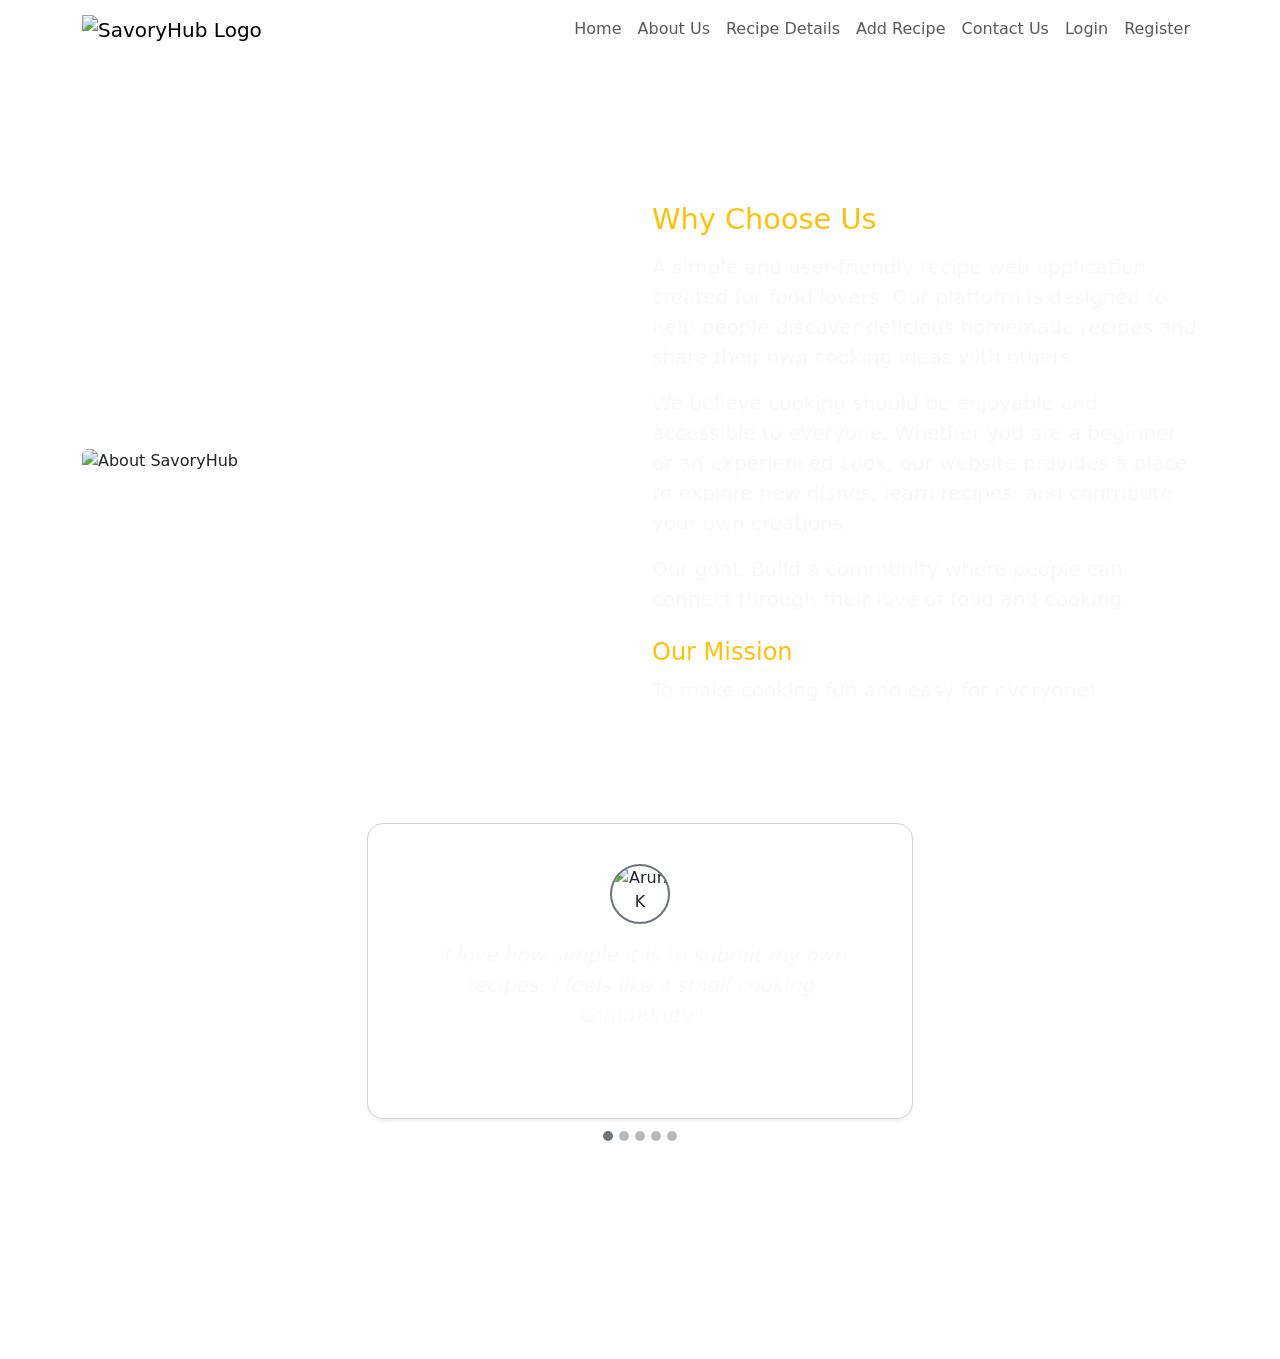
==== about.html @ 76c15b55 "Add files via upload" ====
<!DOCTYPE html>
<html lang="en">

<head>
  <meta charset="UTF-8">
  <meta name="viewport" content="width=device-width, initial-scale=1.0">
  <title>About Us</title>
  <!-- Bootstrap CSS -->
  <link href="https://cdn.jsdelivr.net/npm/bootstrap@5.3.0/dist/css/bootstrap.min.css" rel="stylesheet">
  <link rel="stylesheet" href="https://cdn.jsdelivr.net/npm/bootstrap-icons@1.11.1/font/bootstrap-icons.css">
  <link rel="stylesheet" href="css/style.css">
</head>

<body class="d-flex flex-column min-vh-100">

  <!-- Bootstrap Navbar (Original Design Re-applied) -->
  <nav class="navbar navbar-expand-lg custom-navbar sticky-top">
    <div class="container">
      <a class="navbar-brand" href="index.html">
        <img src="logo.png" alt="SavoryHub Logo" height="40">
      </a>
      <button class="navbar-toggler" type="button" data-bs-toggle="collapse" data-bs-toggle="collapse"
        data-bs-target="#navbarNav" aria-controls="navbarNav" aria-expanded="false" aria-label="Toggle navigation"
        style="border-color: transparent;">
        <span class="navbar-toggler-icon" style="filter: invert(1);"></span>
      </button>
      <div class="collapse navbar-collapse justify-content-end" id="navbarNav">
        <ul class="navbar-nav">
          <li class="nav-item"><a class="nav-link scroll-link" href="index.html">Home</a></li>
          <li class="nav-item"><a class="nav-link scroll-link" href="about.html">About Us</a></li>
          <li class="nav-item"><a class="nav-link scroll-link" href="recipes.html">Recipe Details</Details></a>
          </li>
          <li class="nav-item"><a class="nav-link scroll-link" href="submit.html">Add Recipe</a></li>
          <li class="nav-item"><a class="nav-link scroll-link" href="contact.html">Contact Us</a></li>
          <li class="nav-item guest-only"><a class="nav-link scroll-link" href="login.html">Login</a></li>
          <li class="nav-item guest-only"><a class="nav-link scroll-link" href="register.html">Register</a></li>
          <li class="nav-item user-only" style="display: none;"><a class="nav-link scroll-link" href="#"
              id="logoutBtn">Logout</a></li>
        </ul>
      </div>
    </div>
  </nav>

  <!-- Main About Content Area -->
  <section class="container my-5">
    <h1 class="text-center mb-5 text-white" style="font-size: 2.5rem; font-weight: bold;">About Us</h1>

    <!-- Content Row with Image and Text -->
    <div class="row align-items-center mb-5">
      <div class="col-md-6 mb-4 mb-md-0">
        <img src="Images/about.jpg" alt="About SavoryHub" class="img-fluid rounded"
          style="height: 600px; object-fit: cover;">
      </div>
      <div class="col-md-6">
        <h2 class="text-warning mb-3" style="font-size: 1.8rem;">Why Choose Us</h2>
        <p class="lead text-light">A simple and user-friendly recipe web application created for food lovers. Our
          platform is designed to help people discover delicious homemade recipes and share their own cooking ideas with
          others.</p>
        <p class="lead text-light">We believe cooking should be enjoyable and accessible to everyone. Whether you are a
          beginner or an experienced cook, our website provides a place to explore new dishes, learn recipes, and
          contribute your own creations.</p>
        <p class="lead text-light"><strong>Our goal:</strong> Build a community where people can connect through their
          love of food and cooking.</p>
        <h4 class="text-warning mt-4">Our Mission</h4>
        <p class="lead text-light">To make cooking fun and easy for everyone!</p>
      </div>
    </div>

    <!-- Testimonials Section -->
    <div class="text-center mb-5">
      <h2 class="mb-3 text-white">Testimonials</h2>


      <div id="testimonialCarousel" class="carousel slide" data-bs-ride="carousel">
        <div class="carousel-inner pb-5">
          <!-- Testimonial 1 -->
          <div class="carousel-item active">
            <div class="row justify-content-center">
              <div class="col-md-6">
                <div class="card h-100 shadow-sm border text-center p-4 rounded-4"
                  style="border-color: #cfd3d8 !important;">
                  <div class="card-body">
                    <div class="mb-3 d-flex justify-content-center">
                      <img src="Images/t1.jpg" alt="Arun K" class="rounded-circle border border-2 border-secondary"
                        style="width: 60px; height: 60px; object-fit: cover;">
                    </div>
                    <p class="card-text text-light opacity-75 mb-4 fs-5 fst-italic">"I love how simple it is to submit
                      my own
                      recipes. I feels like a small cooking community"</p>
                    <h5 class="card-title mb-0 text-white">Aruni k</h5>
                  </div>
                </div>
              </div>
            </div>
          </div>

          <!-- Testimonial 2 -->
          <div class="carousel-item">
            <div class="row justify-content-center">
              <div class="col-md-6">
                <div class="card h-100 shadow-sm border text-center p-4 rounded-4"
                  style="border-color: #cfd3d8 !important;">
                  <div class="card-body">
                    <div class="mb-3 d-flex justify-content-center">
                      <img src="Images/t2.jpg" alt="Sehani Silva"
                        class="rounded-circle border border-2 border-secondary"
                        style="width: 60px; height: 60px; object-fit: cover;">
                    </div>
                    <p class="card-text text-light opacity-75 mb-4 fs-5 fst-italic">"SavoryHub helped me discover
                      amazing homemade
                      recipes. The websie is esy to useful and very helpful for beginners."</p>
                    <h5 class="card-title mb-0 text-white">Kasun Chamara</h5>
                  </div>
                </div>
              </div>
            </div>
          </div>

          <!-- Testimonial 3 -->
          <div class="carousel-item">
            <div class="row justify-content-center">
              <div class="col-md-6">
                <div class="card h-100 shadow-sm border text-center p-4 rounded-4"
                  style="border-color: #cfd3d8 !important;">
                  <div class="card-body">
                    <div class="mb-3 d-flex justify-content-center">
                      <img src="Images/t3.jpg" alt="Kasun Chamara"
                        class="rounded-circle border border-2 border-secondary"
                        style="width: 60px; height: 60px; object-fit: cover;">
                    </div>
                    <p class="card-text text-light opacity-75 mb-4 fs-5 fst-italic">"Great collection of recipes and
                      beautiful
                      design. I found many dishes to cook my family"</p>
                    <h5 class="card-title mb-0 text-white">Shehani Silva</h5>
                  </div>
                </div>
              </div>
            </div>
          </div>

          <!-- Testimonial 4 -->
          <div class="carousel-item">
            <div class="row justify-content-center">
              <div class="col-md-6">
                <div class="card h-100 shadow-sm border text-center p-4 rounded-4"
                  style="border-color: #cfd3d8 !important;">
                  <div class="card-body">
                    <div class="mb-3 d-flex justify-content-center">
                      <img src="Images/t4.jpg" alt="Niroshan D." class="rounded-circle border border-2 border-secondary"
                        style="width: 60px; height: 60px; object-fit: cover;">
                    </div>
                    <p class="card-text text-light opacity-75 mb-4 fs-5 fst-italic">"I love trying out new recipes from
                      here every
                      weekend! The ingredients are always accessible."</p>
                    <h5 class="card-title mb-0 text-white">Niroshan D.</h5>
                  </div>
                </div>
              </div>
            </div>
          </div>

          <!-- Testimonial 5 -->
          <div class="carousel-item">
            <div class="row justify-content-center">
              <div class="col-md-6">
                <div class="card h-100 shadow-sm border text-center p-4 rounded-4"
                  style="border-color: #cfd3d8 !important;">
                  <div class="card-body">
                    <div class="mb-3 d-flex justify-content-center">
                      <img src="Images/t5.png" alt="Amaya Fernando"
                        class="rounded-circle border border-2 border-secondary"
                        style="width: 60px; height: 60px; object-fit: cover;">
                    </div>
                    <p class="card-text text-light opacity-75 mb-4 fs-5 fst-italic">"The instructions are so clear, even
                      my kids
                      can follow them to make easy snacks!"</p>
                    <h5 class="card-title mb-0 text-white">Amal Fernando</h5>
                  </div>
                </div>
              </div>
            </div>
          </div>
        </div>

        <!-- Carousel Indicators (Dots) -->
        <div class="carousel-indicators" style="bottom: 0;">
          <button type="button" data-bs-target="#testimonialCarousel" data-bs-slide-to="0"
            class="active bg-secondary rounded-circle" style="height: 10px; width: 10px;" aria-current="true"
            aria-label="Slide 1"></button>
          <button type="button" data-bs-target="#testimonialCarousel" data-bs-slide-to="1"
            class="bg-secondary rounded-circle" style="height: 10px; width: 10px;" aria-label="Slide 2"></button>
          <button type="button" data-bs-target="#testimonialCarousel" data-bs-slide-to="2"
            class="bg-secondary rounded-circle" style="height: 10px; width: 10px;" aria-label="Slide 3"></button>
          <button type="button" data-bs-target="#testimonialCarousel" data-bs-slide-to="3"
            class="bg-secondary rounded-circle" style="height: 10px; width: 10px;" aria-label="Slide 4"></button>
          <button type="button" data-bs-target="#testimonialCarousel" data-bs-slide-to="4"
            class="bg-secondary rounded-circle" style="height: 10px; width: 10px;" aria-label="Slide 5"></button>
        </div>

        <!-- Carousel Controls -->
        <button class="carousel-control-prev" type="button" data-bs-target="#testimonialCarousel" data-bs-slide="prev">
          <i class="bi bi-chevron-left text-white fs-1"></i>
          <span class="visually-hidden">Previous</span>
        </button>
        <button class="carousel-control-next" type="button" data-bs-target="#testimonialCarousel" data-bs-slide="next">
          <i class="bi bi-chevron-right text-white fs-1"></i>
          <span class="visually-hidden">Next</span>
        </button>
      </div>
    </div>
    </div>
  </section>

  <!-- Footer -->
  <footer class="custom-footer text-white py-4 mt-auto">
    <div class="container d-flex flex-column flex-md-row justify-content-between align-items-center">
      <div class="mb-3 mb-md-0 text-center text-md-start">
        &copy; 2026 SavoryHub. All right reserved.<br>
        Designed and Developed by SavoryHub.
      </div>
      <div class="d-flex gap-3">
        <a href="#" class="text-white text-decoration-none fs-4"><i class="bi bi-facebook"></i></a>
        <a href="#" class="text-white text-decoration-none fs-4"><i class="bi bi-twitter-x"></i></a>
        <a href="#" class="text-white text-decoration-none fs-4"><i class="bi bi-instagram"></i></a>
        <a href="#" class="text-white text-decoration-none fs-4"><i class="bi bi-youtube"></i></a>
      </div>
    </div>
  </footer>

  <!-- Bootstrap Bundle JS -->
  <script src="https://cdn.jsdelivr.net/npm/bootstrap@5.3.0/dist/js/bootstrap.bundle.min.js"></script>
  <script src="js/script.js"></script>

</body>

</html>
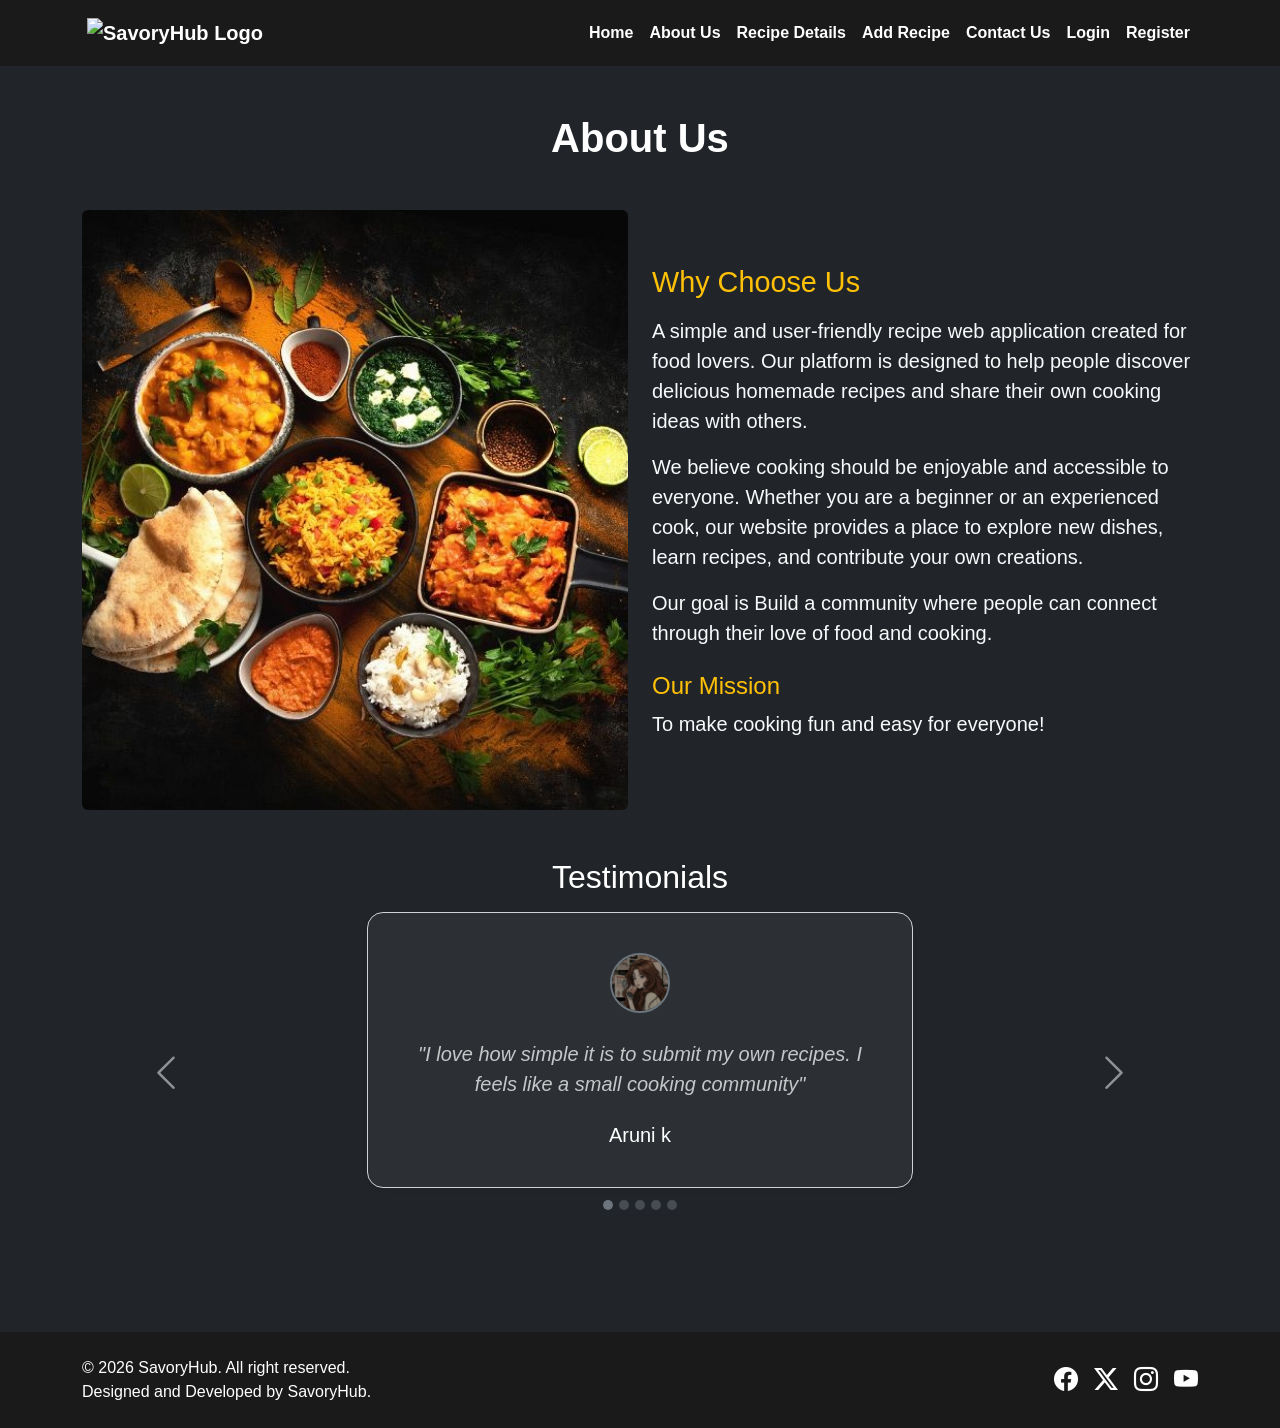
==== commit 96a4f649: "Fix HTML structure and update content" ====
--- a/about.html
+++ b/about.html
@@ -13,7 +13,7 @@
 
 <body class="d-flex flex-column min-vh-100">
 
-  <!-- Bootstrap Navbar (Original Design Re-applied) -->
+  <!-- Bootstrap Navbar -->
   <nav class="navbar navbar-expand-lg custom-navbar sticky-top">
     <div class="container">
       <a class="navbar-brand" href="index.html">
@@ -59,7 +59,7 @@
         <p class="lead text-light">We believe cooking should be enjoyable and accessible to everyone. Whether you are a
           beginner or an experienced cook, our website provides a place to explore new dishes, learn recipes, and
           contribute your own creations.</p>
-        <p class="lead text-light"><strong>Our goal:</strong> Build a community where people can connect through their
+        <p class="lead text-light">Our goal is Build a community where people can connect through their
           love of food and cooking.</p>
         <h4 class="text-warning mt-4">Our Mission</h4>
         <p class="lead text-light">To make cooking fun and easy for everyone!</p>
@@ -85,8 +85,7 @@
                         style="width: 60px; height: 60px; object-fit: cover;">
                     </div>
                     <p class="card-text text-light opacity-75 mb-4 fs-5 fst-italic">"I love how simple it is to submit
-                      my own
-                      recipes. I feels like a small cooking community"</p>
+                      my own recipes. I feels like a small cooking community"</p>
                     <h5 class="card-title mb-0 text-white">Aruni k</h5>
                   </div>
                 </div>
@@ -233,4 +232,4 @@
 
 </body>
 
-</html>+</html>
--- a/css/style.css
+++ b/css/style.css
@@ -0,0 +1,213 @@
+* {
+  margin: 0;
+  padding: 0;
+  box-sizing: border-box;
+  font-family: Arial, sans-serif;
+}
+
+html {
+  scroll-behavior: smooth;
+}
+
+body {
+  background: #212529;
+  color: #f8f9fa;
+}
+
+/* NAVBAR Custom Colors */
+.custom-navbar {
+  background-color: #1a1a1a !important;
+}
+
+.custom-navbar .navbar-brand,
+.custom-navbar .nav-link {
+  color: white !important;
+  font-weight: bold;
+}
+
+.custom-navbar .navbar-brand img {
+  height: 70px;
+  /* Increased size to make it more visible */
+  width: auto;
+  background-color: #1a1a1a;
+  padding: 5px;
+  border-radius: 5px;
+}
+
+.custom-navbar .nav-link:hover {
+  color: #f39c12 !important;
+}
+
+/* HERO SECTION */
+.hero {
+  height: 80vh;
+  position: relative;
+  display: flex;
+  justify-content: center;
+  align-items: center;
+  color: white;
+  text-align: center;
+  overflow: hidden;
+}
+
+/* Updated Hero to allow for Image Slider */
+.hero img.slider-image {
+  position: absolute;
+  top: 0;
+  left: 0;
+  width: 100%;
+  height: 100%;
+  object-fit: cover;
+  opacity: 0;
+  transition: opacity 0.5s ease-in-out;
+  z-index: -1;
+}
+
+.hero img.slider-image.active {
+  opacity: 1;
+}
+
+.slider-controls {
+  position: absolute;
+  width: 100%;
+  display: flex;
+  justify-content: space-between;
+  padding: 0 20px;
+  z-index: 10;
+}
+
+.slider-controls button {
+  background: rgba(0, 0, 0, 0.5);
+  color: white;
+  border: none;
+  font-size: 30px;
+  padding: 10px 20px;
+  cursor: pointer;
+  border-radius: 5px;
+}
+
+.slider-controls button:hover {
+  background: rgba(0, 0, 0, 0.8);
+}
+
+.hero h1 {
+  font-size: 50px;
+  text-shadow: 2px 2px 4px rgba(0, 0, 0, 0.7);
+  z-index: 5;
+}
+
+/* SECTION */
+.section {
+  width: 90%;
+  margin: 50px auto;
+  text-align: center;
+}
+
+/* RECIPE CARDS */
+.cards {
+  display: grid;
+  grid-template-columns: repeat(auto-fit, minmax(250px, 1fr));
+  gap: 20px;
+  margin-top: 30px;
+}
+
+.card {
+  background: #2c3034;
+  color: #f8f9fa;
+  padding: 15px;
+  border-radius: 10px;
+  box-shadow: 0 5px 10px rgba(0, 0, 0, 0.4);
+}
+
+.card img {
+  width: 100%;
+  border-radius: 10px;
+  margin-bottom: 10px;
+}
+
+.card h3 {
+  margin: 10px 0;
+}
+
+/* FORM */
+form input,
+form textarea {
+  width: 100%;
+  padding: 10px;
+  margin: 10px 0;
+  border: 1px solid #ccc;
+  border-radius: 5px;
+}
+
+form button {
+  background: #f39c12;
+  color: white;
+  padding: 10px 20px;
+  border: none;
+  border-radius: 5px;
+  cursor: pointer;
+}
+
+form button:hover {
+  background: #e67e22;
+}
+
+/* Error states for form validation */
+.is-invalid {
+  border-color: red !important;
+}
+
+.invalid-feedback {
+  color: red;
+  font-size: 0.85em;
+  text-align: left;
+  display: none;
+}
+
+.is-invalid+.invalid-feedback {
+  display: block;
+}
+
+@media(max-width:768px) {
+  .hero h1 {
+    font-size: 30px;
+  }
+}
+
+/* MODAL */
+.modal {
+  display: none;
+  position: fixed;
+  top: 0;
+  left: 0;
+  width: 100%;
+  height: 100%;
+  background: rgba(0, 0, 0, 0.6);
+  justify-content: center;
+  align-items: center;
+}
+
+.modal-content {
+  background: #2c3034;
+  color: #f8f9fa;
+  padding: 20px;
+  border-radius: 10px;
+  width: 300px;
+  text-align: center;
+}
+
+.close-btn {
+  cursor: pointer;
+  color: red;
+  font-weight: bold;
+}
+
+/* FOOTER Custom Colors */
+.custom-footer {
+  background-color: #1a1a1a !important;
+}
+
+.custom-footer a:hover,
+.custom-footer a:hover i {
+  color: #f39c12 !important;
+}
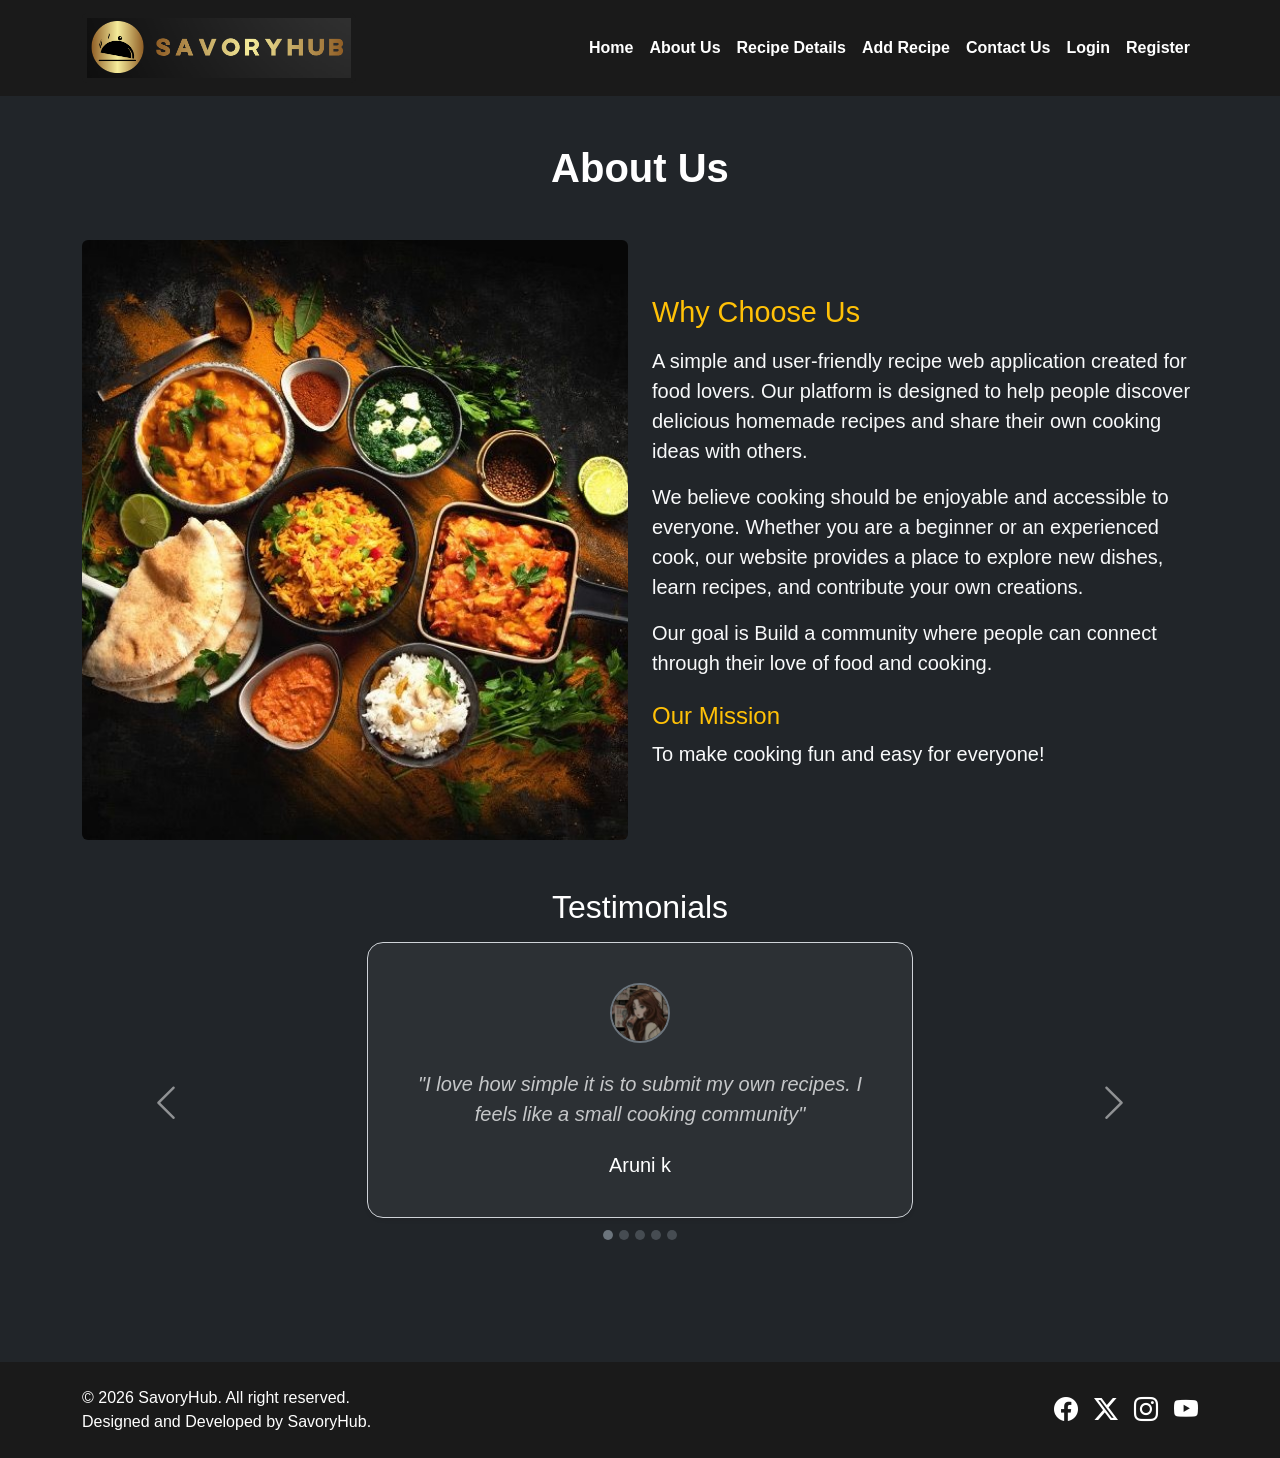
==== commit 58057f3f: "Refactor about.html with corrected image paths Updated HTML structure and fixed image paths." ====
--- a/about.html
+++ b/about.html
@@ -17,7 +17,7 @@
   <nav class="navbar navbar-expand-lg custom-navbar sticky-top">
     <div class="container">
       <a class="navbar-brand" href="index.html">
-        <img src="logo.png" alt="SavoryHub Logo" height="40">
+        <img src="Images/logo.png" alt="SavoryHub Logo" height="40">
       </a>
       <button class="navbar-toggler" type="button" data-bs-toggle="collapse" data-bs-toggle="collapse"
         data-bs-target="#navbarNav" aria-controls="navbarNav" aria-expanded="false" aria-label="Toggle navigation"
